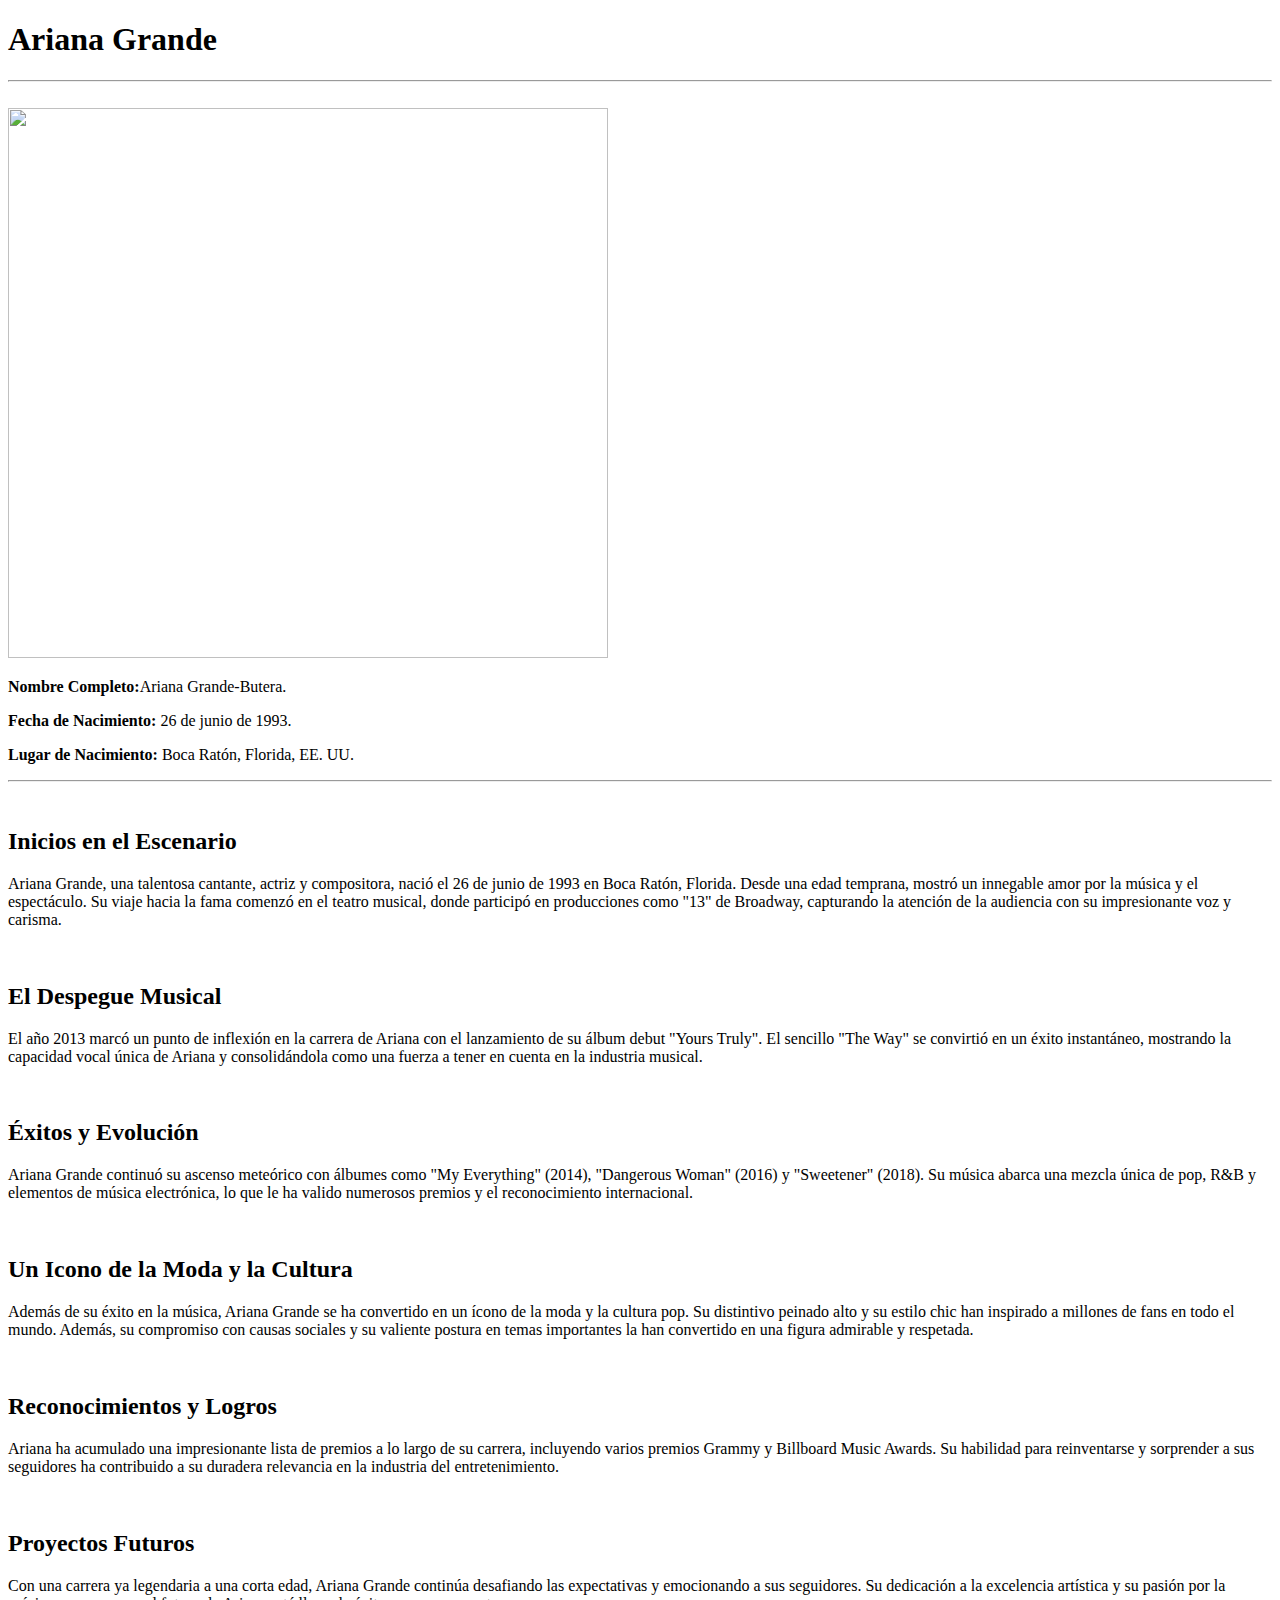
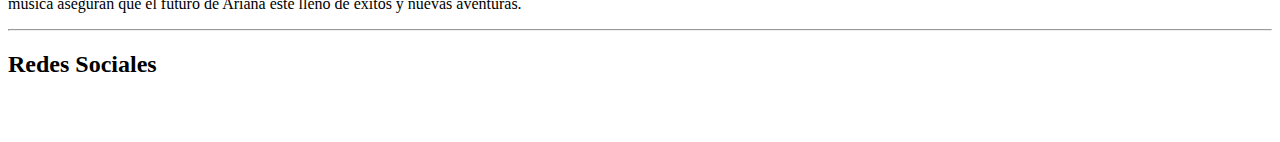
==== index.html @ 0f3e54ac "Primer commit" ====
<!DOCTYPE html>
<html lang="es">
<head>
    <meta charset="UTF-8">
    <meta name="viewport" content="width=device-width, initial-scale=1.0">
    <title>Biografia</title>
    <link rel="stylesheet" href="css/bootstrap.min.css">
    <link rel="stylesheet" href="css/styles.css">
</head>
<body>
    <h1>Ariana Grande</h1>
    <hr>
    <br>
    <img src="img/IMG_1910.jpg" class="rounded mx-auto d-block" alt="" width="600" height="550">
    <br>
    <div class="Informacion-Personal">
        <p><strong>Nombre Completo:</strong>Ariana Grande-Butera.</p>
        <p><strong>Fecha de Nacimiento:</strong> 26 de junio de 1993.</p>
        <p><strong>Lugar de Nacimiento:</strong> Boca Ratón, Florida, EE. UU.</p>
    </div>
    <hr>
    <br>
    <h2>Inicios en el Escenario</h2>
    <p>Ariana Grande, una talentosa cantante, actriz y compositora, nació el 26 de junio de 1993 en Boca Ratón, Florida. Desde una edad temprana, mostró un innegable amor por la música y el espectáculo. Su viaje hacia la fama comenzó en el teatro musical, donde participó en producciones como "13" de Broadway, capturando la atención de la audiencia con su impresionante voz y carisma.</p>
    <br>
    <h2>El Despegue Musical</h2>
    <p>El año 2013 marcó un punto de inflexión en la carrera de Ariana con el lanzamiento de su álbum debut "Yours Truly". El sencillo "The Way" se convirtió en un éxito instantáneo, mostrando la capacidad vocal única de Ariana y consolidándola como una fuerza a tener en cuenta en la industria musical.</p>
    <br>
    <h2>Éxitos y Evolución</h2>
    <p>Ariana Grande continuó su ascenso meteórico con álbumes como "My Everything" (2014), "Dangerous Woman" (2016) y "Sweetener" (2018). Su música abarca una mezcla única de pop, R&B y elementos de música electrónica, lo que le ha valido numerosos premios y el reconocimiento internacional.</p>
    <br>
    <h2>Un Icono de la Moda y la Cultura</h2>
    <p>Además de su éxito en la música, Ariana Grande se ha convertido en un ícono de la moda y la cultura pop. Su distintivo peinado alto y su estilo chic han inspirado a millones de fans en todo el mundo. Además, su compromiso con causas sociales y su valiente postura en temas importantes la han convertido en una figura admirable y respetada.</p>
    <br>
    <h2>Reconocimientos y Logros</h2>
    <p>Ariana ha acumulado una impresionante lista de premios a lo largo de su carrera, incluyendo varios premios Grammy y Billboard Music Awards. Su habilidad para reinventarse y sorprender a sus seguidores ha contribuido a su duradera relevancia en la industria del entretenimiento.</p>
    <br>
    <h2>Proyectos Futuros</h2>
    <p>Con una carrera ya legendaria a una corta edad, Ariana Grande continúa desafiando las expectativas y emocionando a sus seguidores. Su dedicación a la excelencia artística y su pasión por la música aseguran que el futuro de Ariana esté lleno de éxitos y nuevas aventuras.</p>
    <hr>
    <footer>
        <h2>Redes Sociales</h2>
        <br>
        <div class="redes-sociales">
            <a href="https://www.facebook.com/arianagrande/?locale=es_LA" target="_blank"><img src="vectores/Facebook.svg" alt=""></a>
            <a href="https://www.instagram.com/arianagrande/" target="_blank"><img src="vectores/instagram.svg" alt=""></a>
        </div>
    </footer>
</body>
</html>
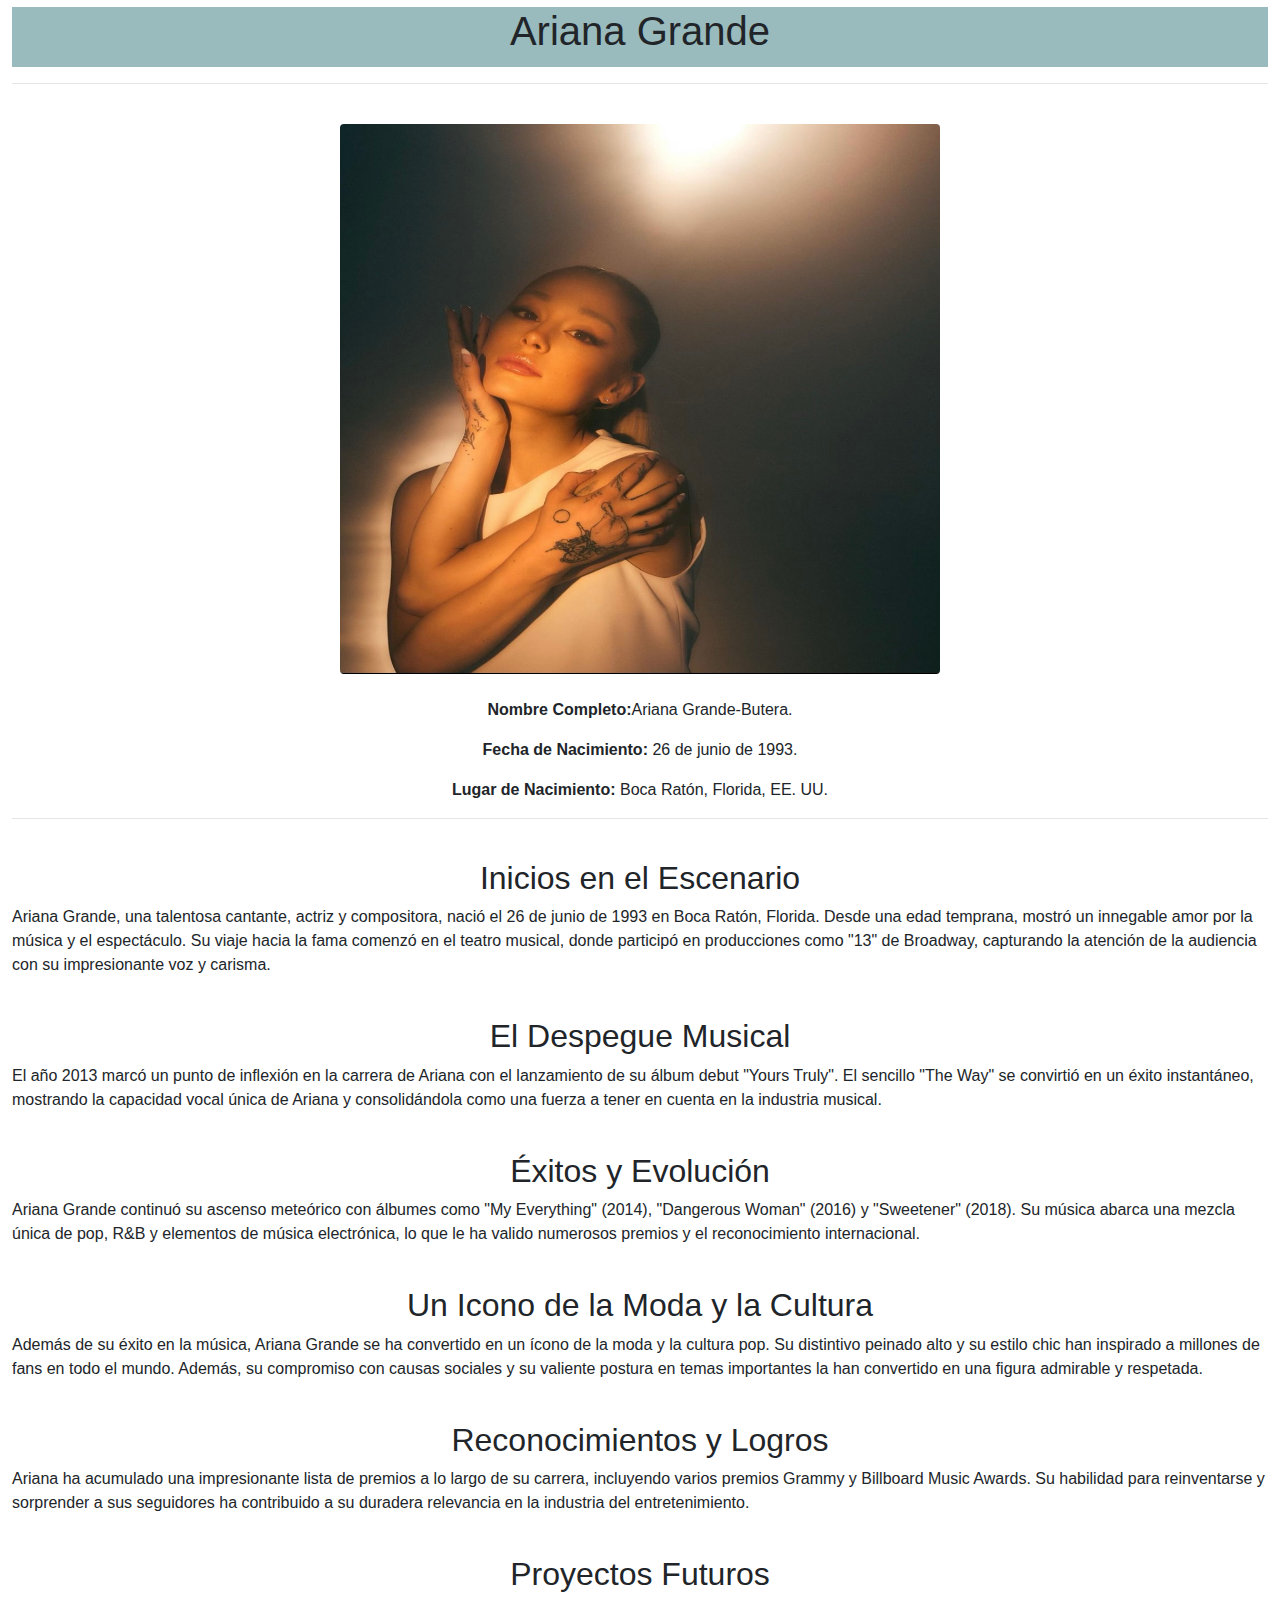
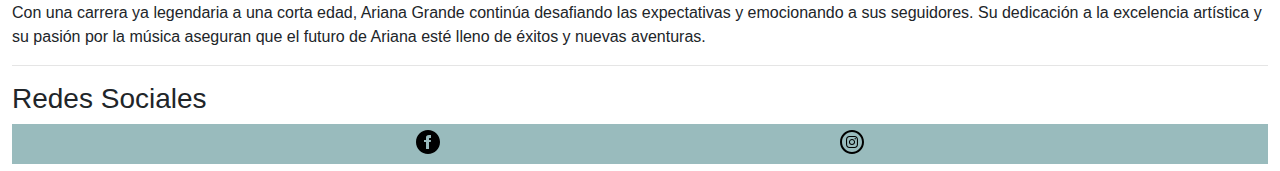
==== commit fb270234: "Index" ====
--- a/index.html
+++ b/index.html
@@ -39,8 +39,7 @@
     <p>Con una carrera ya legendaria a una corta edad, Ariana Grande continúa desafiando las expectativas y emocionando a sus seguidores. Su dedicación a la excelencia artística y su pasión por la música aseguran que el futuro de Ariana esté lleno de éxitos y nuevas aventuras.</p>
     <hr>
     <footer>
-        <h2>Redes Sociales</h2>
-        <br>
+        <h3>Redes Sociales</h3>
         <div class="redes-sociales">
             <a href="https://www.facebook.com/arianagrande/?locale=es_LA" target="_blank"><img src="vectores/Facebook.svg" alt=""></a>
             <a href="https://www.instagram.com/arianagrande/" target="_blank"><img src="vectores/instagram.svg" alt=""></a>
--- a/css/styles.css
+++ b/css/styles.css
@@ -0,0 +1,30 @@
+body {
+    font-family: 'Roboto', sans-serif;
+    margin: 2px;
+    padding:5px 10px
+}
+
+@media(max-width:1024px){
+    body{
+        background-color:gray;
+    }
+}
+h1{
+    text-align: center;
+    background-color: rgb(153, 187, 189);
+    height: 60px;
+}
+h2 {
+    font-family: 'Roboto', sans-serif;
+    text-align: center;
+}
+.Informacion-Personal{
+    text-align: center;
+}
+.redes-sociales {
+    display: flex;
+    justify-content: space-evenly;
+    background-color: rgb(153, 187, 189);
+    height: 40px;
+    padding:5px 5px
+}
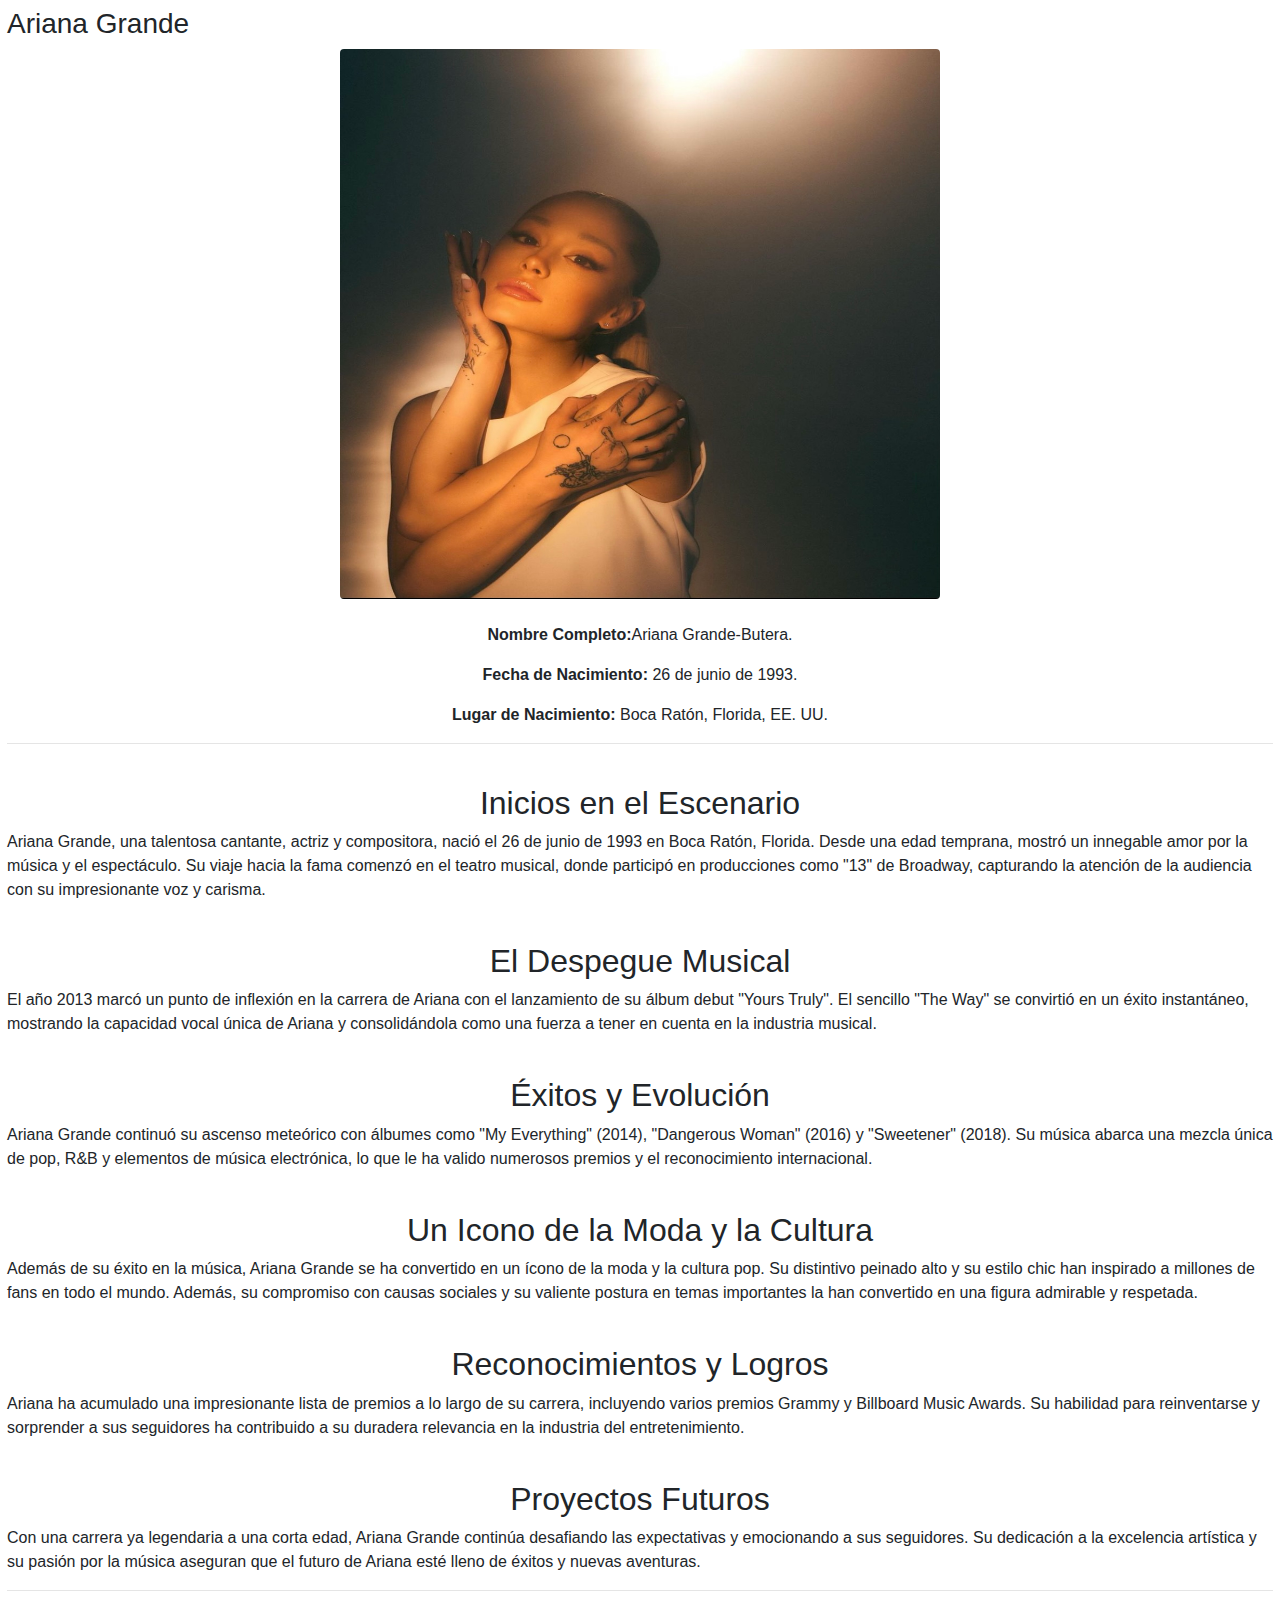
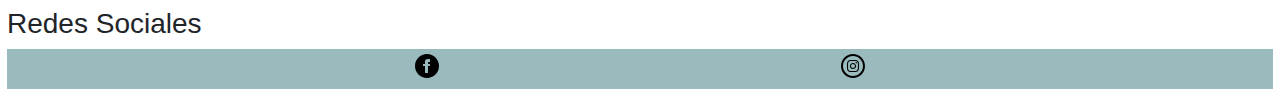
==== commit 87845d72: "index" ====
--- a/index.html
+++ b/index.html
@@ -8,9 +8,7 @@
     <link rel="stylesheet" href="css/styles.css">
 </head>
 <body>
-    <h1>Ariana Grande</h1>
-    <hr>
-    <br>
+    <h3>Ariana Grande</h3>
     <img src="img/IMG_1910.jpg" class="rounded mx-auto d-block" alt="" width="600" height="550">
     <br>
     <div class="Informacion-Personal">
--- a/css/styles.css
+++ b/css/styles.css
@@ -1,15 +1,10 @@
 body {
     font-family: 'Roboto', sans-serif;
     margin: 2px;
-    padding:5px 10px
-}
-
-@media(max-width:1024px){
-    body{
-        background-color:gray;
-    }
+    padding:5px;
 }
 h1{
+    font-family: 'Roboto', sans-serif;
     text-align: center;
     background-color: rgb(153, 187, 189);
     height: 60px;
@@ -28,3 +23,6 @@
     height: 40px;
     padding:5px 5px
 }
+.albums{
+    text-align: center;
+}
